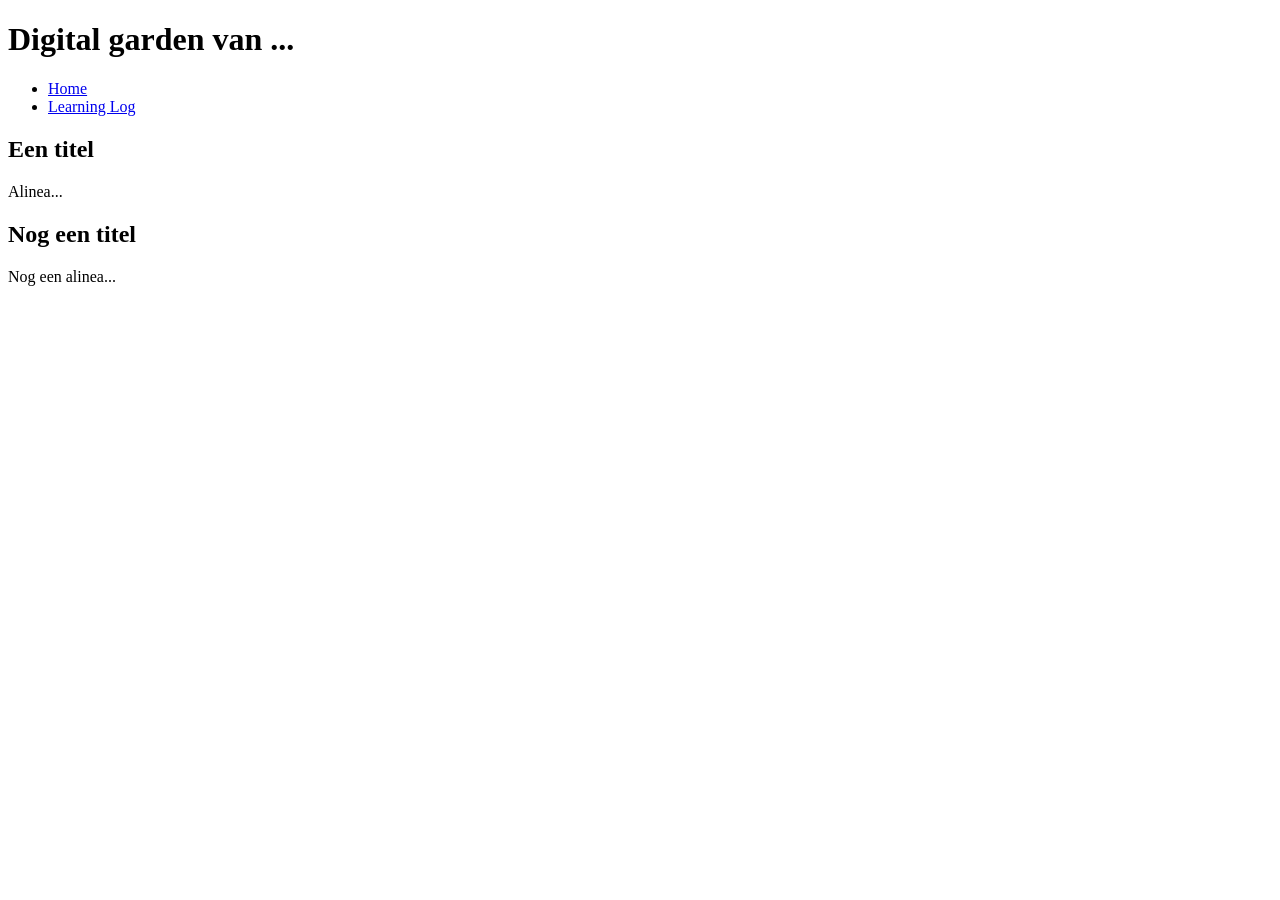
==== index.html @ ce6af3bf "in" ====
<!doctype html>
<html lang="nl">
  <head>
    <meta charset="UTF-8" />
    <meta name="viewport" content="width=device-width, initial-scale=1.0" />
    <meta name="author" content="jouw naam" />
    <meta name="color-scheme" content="dark light" />

    <title>Digital garden van Maroua</title>
    <link rel="stylesheet" href="./css/normal.css" />

    <!-- Voeg jouw eigen domein toe in data-page -->
    <script
      data-page="https://example.com"
      src="./scripts/main.js"
      defer
    ></script>
  </head>
  <body>
    <header>
      <h1>Digital garden van ...</h1>
      <nav>
        <ul>
          <li><a href="index.html">Home</a></li>
          <li><a href="https://github.com/account/repo">Learning Log</a></li>
        </ul>
      </nav>
    </header>

    <main>
      <article>
        <h2>Een titel</h2>

        <p>Alinea...</p>
      </article>

      <article>
        <h2>Nog een titel</h2>

        <p>Nog een alinea...</p>
      </article>
    </main>

    <footer></footer>
  </body>
</html>
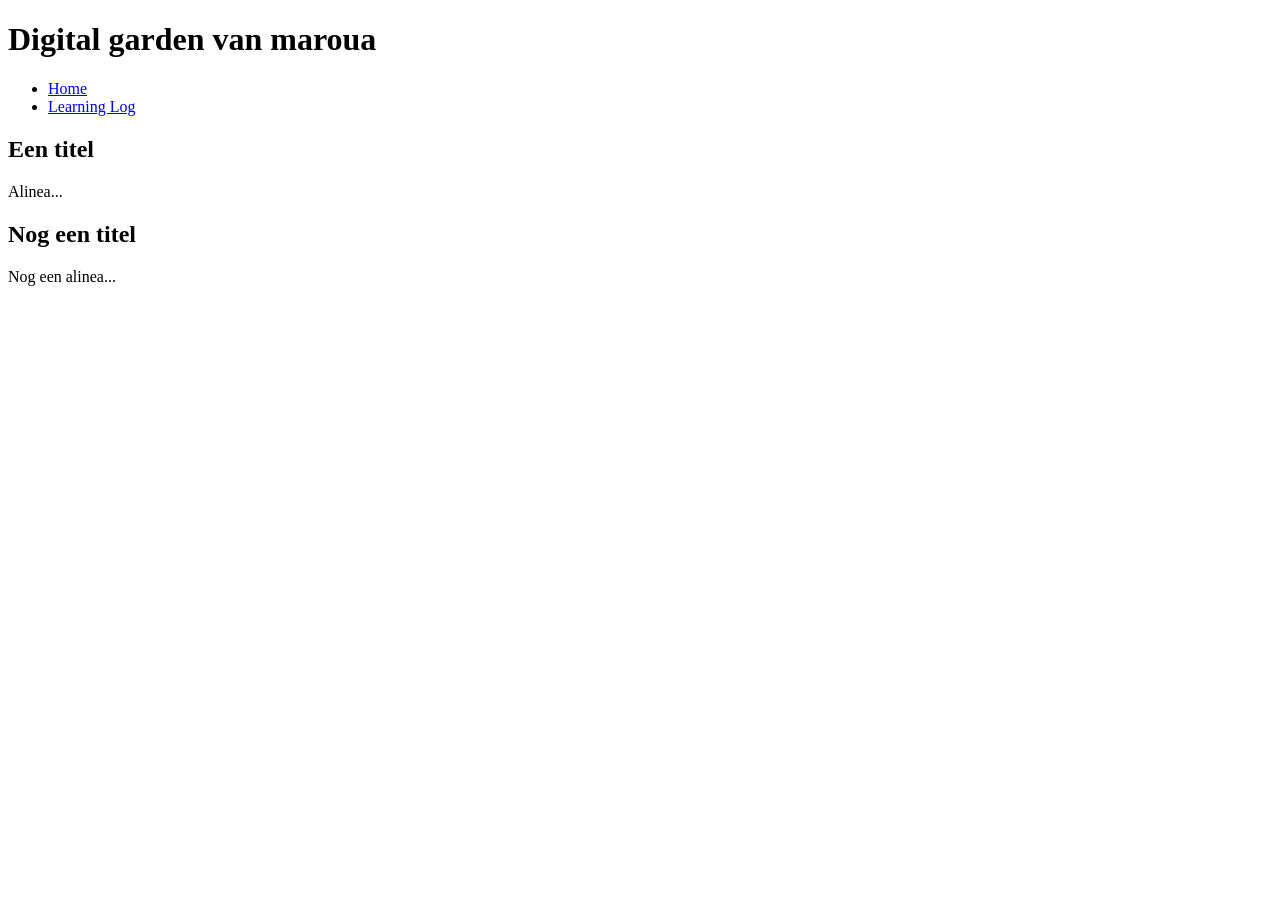
==== commit dd425193: "naam wijzigen" ====
--- a/index.html
+++ b/index.html
@@ -6,7 +6,7 @@
     <meta name="author" content="jouw naam" />
     <meta name="color-scheme" content="dark light" />
 
-    <title>Digital garden van Maroua</title>
+    <title>Digital garden van maroua</title>
     <link rel="stylesheet" href="./css/normal.css" />
 
     <!-- Voeg jouw eigen domein toe in data-page -->
@@ -18,7 +18,7 @@
   </head>
   <body>
     <header>
-      <h1>Digital garden van ...</h1>
+      <h1>Digital garden van maroua</h1>
       <nav>
         <ul>
           <li><a href="index.html">Home</a></li>
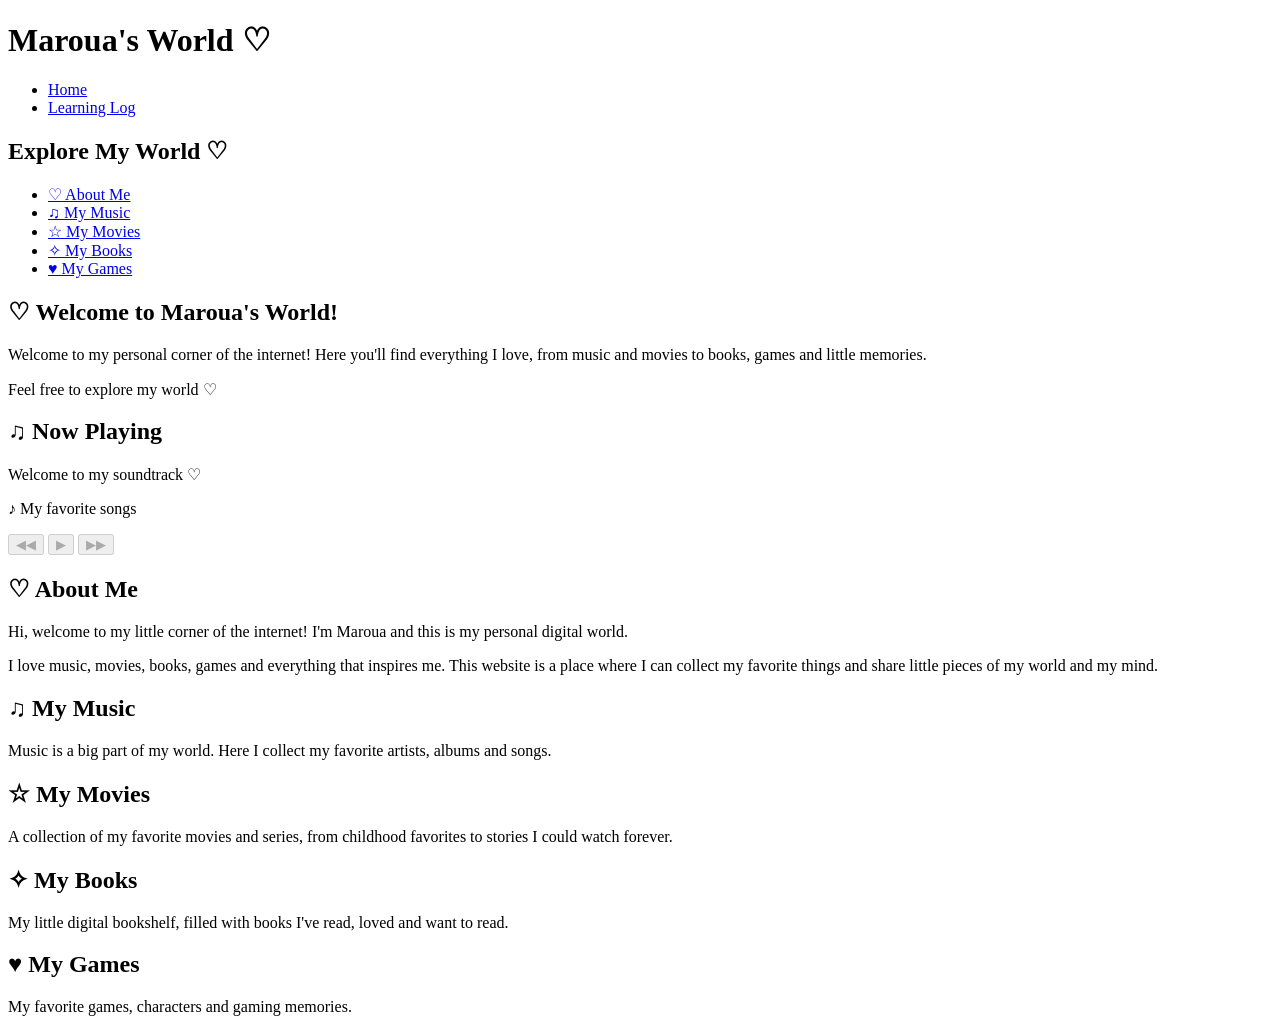
==== commit f812170d: "Idee wijziging en html gemaakt f" ====
--- a/index.html
+++ b/index.html
@@ -3,10 +3,10 @@
   <head>
     <meta charset="UTF-8" />
     <meta name="viewport" content="width=device-width, initial-scale=1.0" />
-    <meta name="author" content="jouw naam" />
+    <meta name="author" content="Maroua" />
     <meta name="color-scheme" content="dark light" />
 
-    <title>Digital garden van maroua</title>
+    <title>Maroua's World ♡</title>
     <link rel="stylesheet" href="./css/normal.css" />
 
     <!-- Voeg jouw eigen domein toe in data-page -->
@@ -18,7 +18,7 @@
   </head>
   <body>
     <header>
-      <h1>Digital garden van maroua</h1>
+      <h1>Maroua's World ♡</h1>
       <nav>
         <ul>
           <li><a href="index.html">Home</a></li>
@@ -28,17 +28,86 @@
     </header>
 
     <main>
-      <article>
-        <h2>Een titel</h2>
+      <nav class="desktop-menu" aria-label="Ontdek mijn wereld">
+        <h2>Explore My World ♡</h2>
 
-        <p>Alinea...</p>
-      </article>
+        <ul>
+          <li><a href="#about">♡ About Me</a></li>
+          <li><a href="#music">♫ My Music</a></li>
+          <li><a href="#movies">☆ My Movies</a></li>
+          <li><a href="#books">✧ My Books</a></li>
+          <li><a href="#games">♥ My Games</a></li>
+        </ul>
+      </nav>
+      <section class="welcome-window">
+        <h2>♡ Welcome to Maroua's World!</h2>
 
-      <article>
-        <h2>Nog een titel</h2>
+        <p>
+          Welcome to my personal corner of the internet! Here you'll find
+          everything I love, from music and movies to books, games and little
+          memories.
+        </p>
 
-        <p>Nog een alinea...</p>
-      </article>
+        <p>Feel free to explore my world ♡</p>
+      </section>
+
+      <section class="music-window">
+        <h2>♫ Now Playing</h2>
+
+        <p>Welcome to my soundtrack ♡</p>
+
+        <div class="music-player">
+          <p>♪ My favorite songs</p>
+
+          <div class="player-controls">
+            <button type="button" disabled>◀◀</button>
+            <button type="button" disabled>▶</button>
+            <button type="button" disabled>▶▶</button>
+          </div>
+        </div>
+      </section>
+      <section id="about" class="about-window">
+        <h2>♡ About Me</h2>
+
+        <p>
+          Hi, welcome to my little corner of the internet! I'm Maroua and this
+          is my personal digital world.
+        </p>
+
+        <p>
+          I love music, movies, books, games and everything that inspires me.
+          This website is a place where I can collect my favorite things and
+          share little pieces of my world and my mind.
+        </p>
+      </section>
+      <section id="music" class="content-window">
+        <h2>♫ My Music</h2>
+        <p>
+          Music is a big part of my world. Here I collect my favorite artists,
+          albums and songs.
+        </p>
+      </section>
+
+      <section id="movies" class="content-window">
+        <h2>☆ My Movies</h2>
+        <p>
+          A collection of my favorite movies and series, from childhood
+          favorites to stories I could watch forever.
+        </p>
+      </section>
+
+      <section id="books" class="content-window">
+        <h2>✧ My Books</h2>
+        <p>
+          My little digital bookshelf, filled with books I've read, loved and
+          want to read.
+        </p>
+      </section>
+
+      <section id="games" class="content-window">
+        <h2>♥ My Games</h2>
+        <p>My favorite games, characters and gaming memories.</p>
+      </section>
     </main>
 
     <footer></footer>
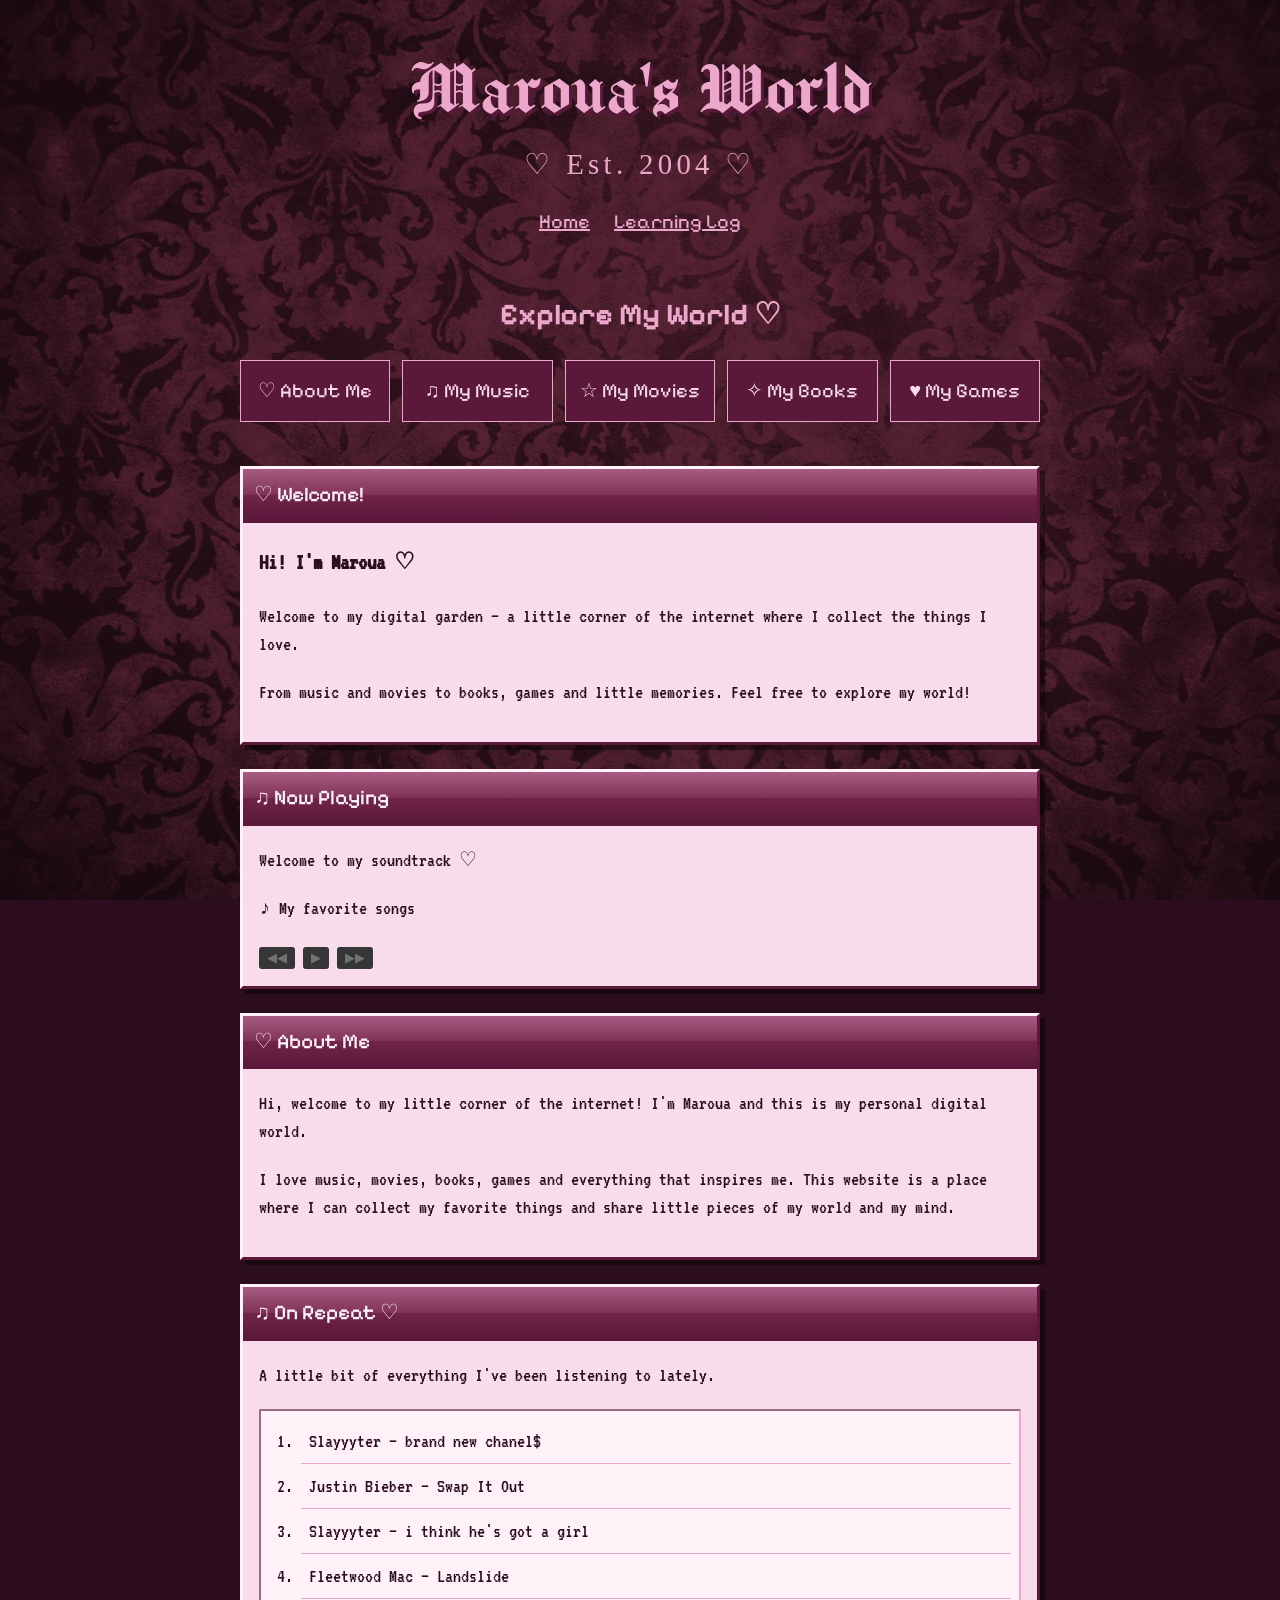
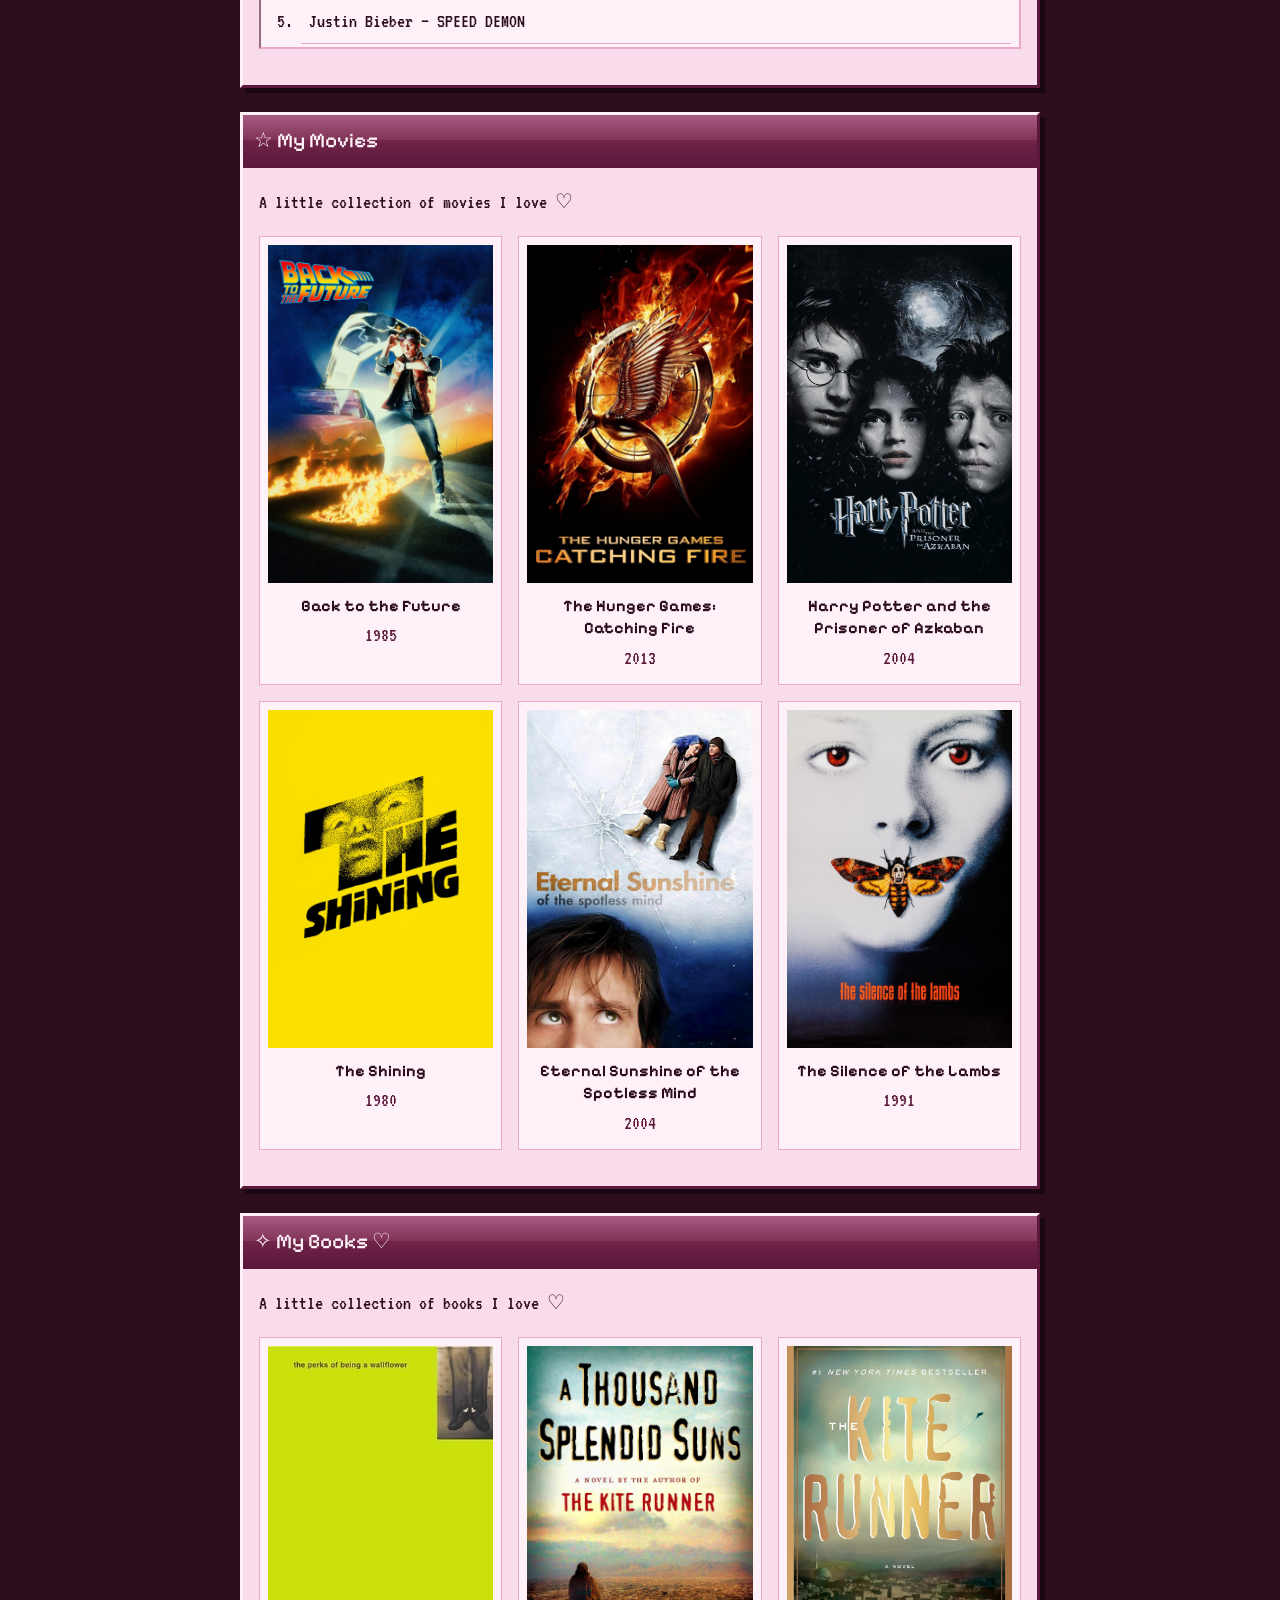
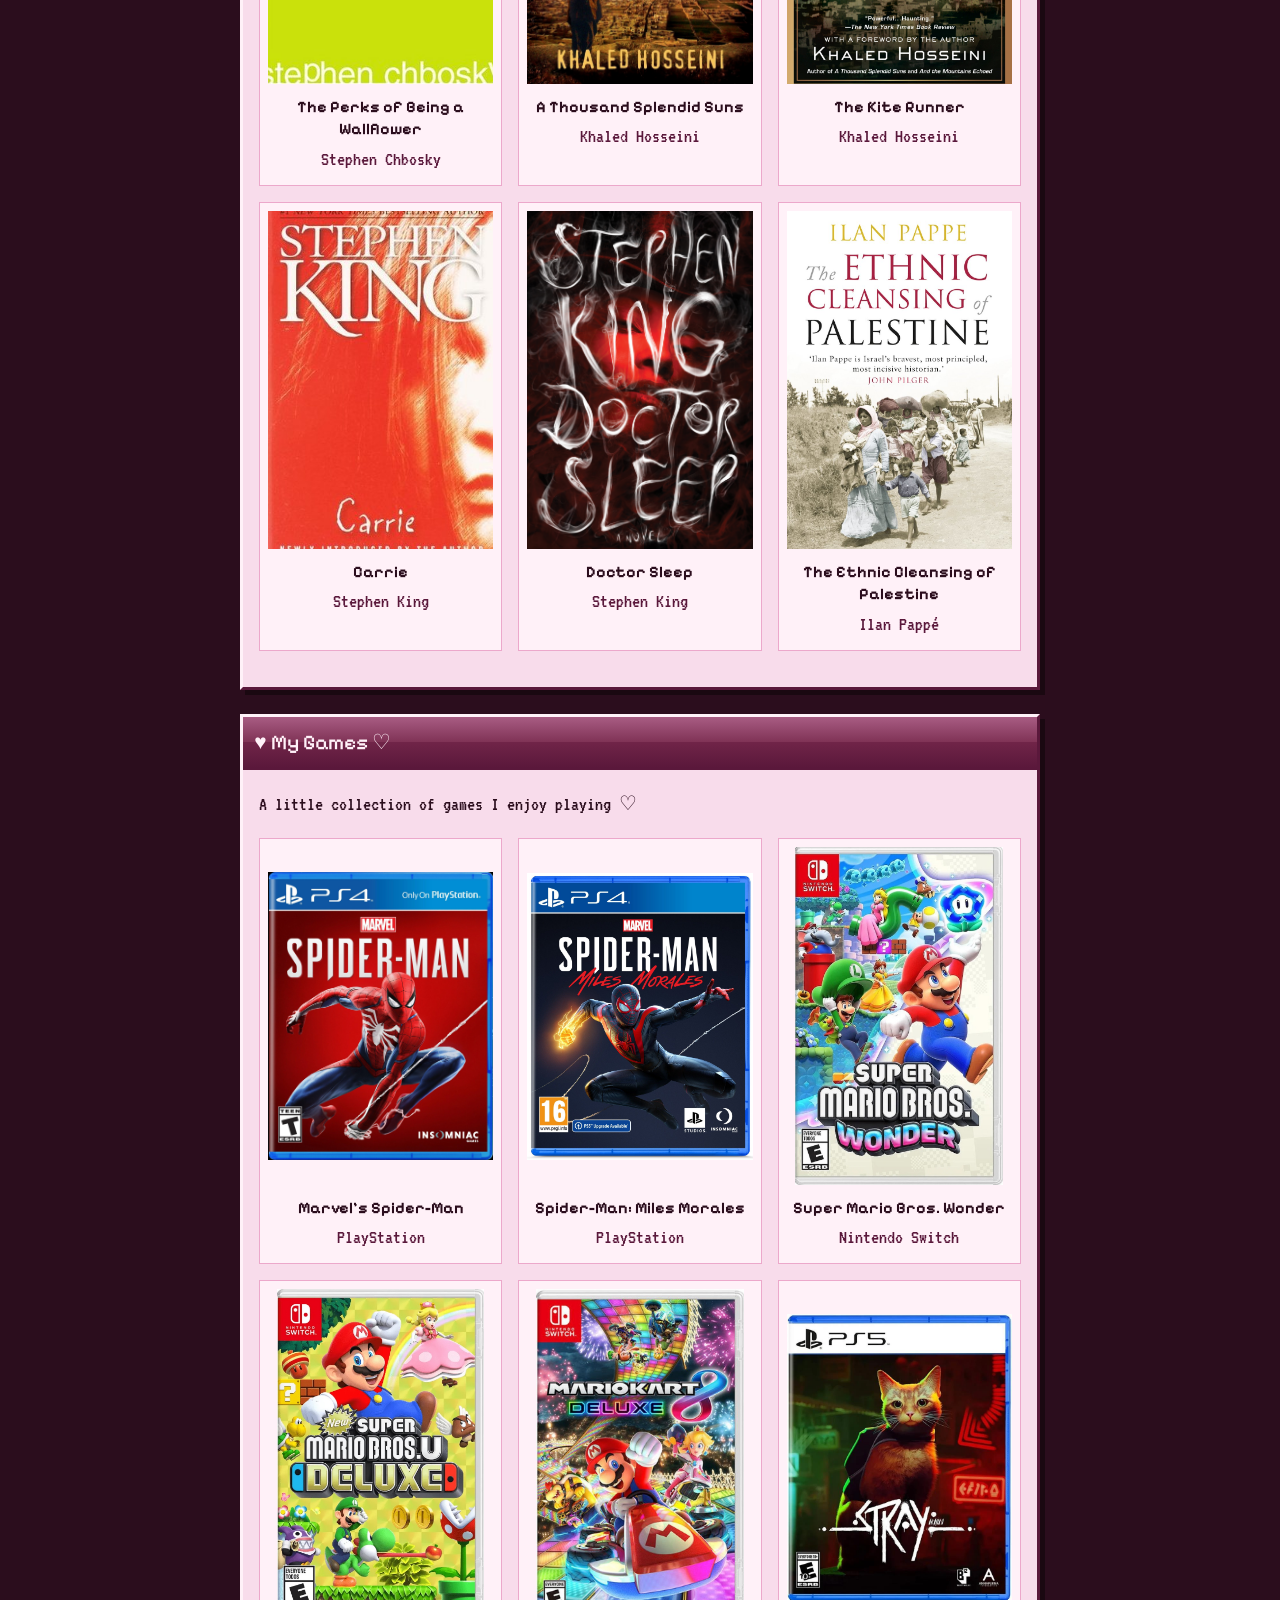
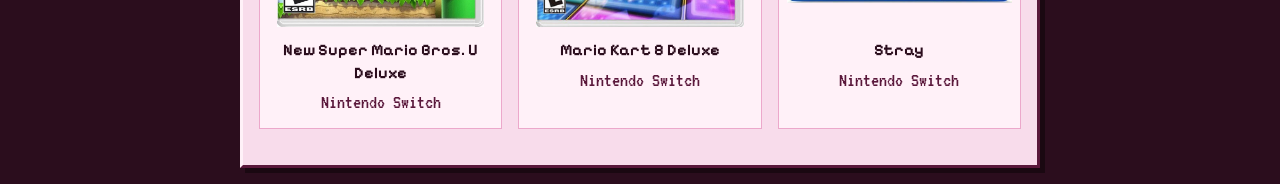
==== commit 9e97efe9: "eerste versie website" ====
--- a/index.html
+++ b/index.html
@@ -1,5 +1,5 @@
 <!doctype html>
-<html lang="nl">
+<html lang="en">
   <head>
     <meta charset="UTF-8" />
     <meta name="viewport" content="width=device-width, initial-scale=1.0" />
@@ -11,24 +11,30 @@
 
     <!-- Voeg jouw eigen domein toe in data-page -->
     <script
-      data-page="https://example.com"
+      data-page="https://marouasworld.nl"
       src="./scripts/main.js"
       defer
     ></script>
   </head>
   <body>
     <header>
-      <h1>Maroua's World ♡</h1>
+      <h1>Maroua's World</h1>
+      <p class="subtitle">♡ Est. 2004 ♡</p>
+
       <nav>
         <ul>
           <li><a href="index.html">Home</a></li>
-          <li><a href="https://github.com/account/repo">Learning Log</a></li>
+          <li>
+            <a href="https://github.com/marouaamenchar/marouasworld#readme"
+              >Learning Log</a
+            >
+          </li>
         </ul>
       </nav>
     </header>
 
     <main>
-      <nav class="desktop-menu" aria-label="Ontdek mijn wereld">
+      <nav class="desktop-menu" aria-label="Explore my world">
         <h2>Explore My World ♡</h2>
 
         <ul>
@@ -40,15 +46,21 @@
         </ul>
       </nav>
       <section class="welcome-window">
-        <h2>♡ Welcome to Maroua's World!</h2>
-
-        <p>
-          Welcome to my personal corner of the internet! Here you'll find
-          everything I love, from music and movies to books, games and little
-          memories.
-        </p>
-
-        <p>Feel free to explore my world ♡</p>
+        <h2>♡ Welcome!</h2>
+
+        <div class="welcome-content">
+          <div class="welcome-text">
+            <h3>Hi! I'm Maroua ♡</h3>
+            <p>
+              Welcome to my digital garden — a little corner of the internet
+              where I collect the things I love.
+            </p>
+            <p>
+              From music and movies to books, games and little memories. Feel
+              free to explore my world!
+            </p>
+          </div>
+        </div>
       </section>
 
       <section class="music-window">
@@ -81,32 +93,203 @@
         </p>
       </section>
       <section id="music" class="content-window">
-        <h2>♫ My Music</h2>
-        <p>
-          Music is a big part of my world. Here I collect my favorite artists,
-          albums and songs.
-        </p>
+        <h2>♫ On Repeat ♡</h2>
+        <p>A little bit of everything I've been listening to lately.</p>
+
+        <ol class="playlist">
+          <li>Slayyyter – brand new chanel$</li>
+          <li>Justin Bieber – Swap It Out</li>
+          <li>Slayyyter – i think he's got a girl</li>
+          <li>Fleetwood Mac – Landslide</li>
+          <li>Justin Bieber – SPEED DEMON</li>
+          <li>Kelly Clarkson – Breakaway</li>
+          <li>Lizzy McAlpine – Pushing It Down and Praying</li>
+          <li>Ethel Cain – Sun Bleached Flies</li>
+          <li>Olivia Rodrigo – Can't Catch Me Now</li>
+          <li>Radiohead – No Surprises</li>
+          <li>The Neighbourhood – R.I.P. 2 My Youth</li>
+          <li>Ethel Cain – Fuck Me Eyes</li>
+          <li>Chase Atlantic – Falling</li>
+          <li>Saint Levant – Do You Love Me?</li>
+          <li>Ethel Cain – Strangers</li>
+        </ol>
       </section>
 
       <section id="movies" class="content-window">
         <h2>☆ My Movies</h2>
-        <p>
-          A collection of my favorite movies and series, from childhood
-          favorites to stories I could watch forever.
-        </p>
+        <p>A little collection of movies I love ♡</p>
+
+        <ul class="collection-grid">
+          <li>
+            <img
+              src="./images/movies/back-to-the-future.jpg"
+              alt="Back to the Future movie poster"
+            />
+            <h3>Back to the Future</h3>
+            <p>1985</p>
+          </li>
+
+          <li>
+            <img
+              src="./images/movies/catching-fire.jpg"
+              alt="The Hunger Games: Catching Fire movie poster"
+            />
+            <h3>The Hunger Games: Catching Fire</h3>
+            <p>2013</p>
+          </li>
+
+          <li>
+            <img
+              src="./images/movies/prisoner-of-azkaban.jpg"
+              alt="Harry Potter and the Prisoner of Azkaban movie poster"
+            />
+            <h3>Harry Potter and the Prisoner of Azkaban</h3>
+            <p>2004</p>
+          </li>
+
+          <li>
+            <img
+              src="./images/movies/the-shining.jpg"
+              alt="The Shining movie poster"
+            />
+            <h3>The Shining</h3>
+            <p>1980</p>
+          </li>
+
+          <li>
+            <img
+              src="./images/movies/eternal-sunshine.jpg"
+              alt="Eternal Sunshine of the Spotless Mind movie poster"
+            />
+            <h3>Eternal Sunshine of the Spotless Mind</h3>
+            <p>2004</p>
+          </li>
+
+          <li>
+            <img
+              src="./images/movies/silence-of-the-lambs.jpg"
+              alt="The Silence of the Lambs movie poster"
+            />
+            <h3>The Silence of the Lambs</h3>
+            <p>1991</p>
+          </li>
+        </ul>
       </section>
 
       <section id="books" class="content-window">
-        <h2>✧ My Books</h2>
-        <p>
-          My little digital bookshelf, filled with books I've read, loved and
-          want to read.
-        </p>
+        <h2>✧ My Books ♡</h2>
+        <p>A little collection of books I love ♡</p>
+
+        <ul class="collection-grid">
+          <li>
+            <img
+              src="./images/books/the-perks-of-being-a-wallflower.jpg"
+              alt="Book cover of The Perks of Being a Wallflower"
+            />
+            <h3>The Perks of Being a Wallflower</h3>
+            <p>Stephen Chbosky</p>
+          </li>
+
+          <li>
+            <img
+              src="./images/books/a-thousand-splendid-suns.jpg"
+              alt="Book cover of A Thousand Splendid Suns"
+            />
+            <h3>A Thousand Splendid Suns</h3>
+            <p>Khaled Hosseini</p>
+          </li>
+
+          <li>
+            <img
+              src="./images/books/the-kite-runner.jpg"
+              alt="Book cover of The Kite Runner"
+            />
+            <h3>The Kite Runner</h3>
+            <p>Khaled Hosseini</p>
+          </li>
+
+          <li>
+            <img src="./images/books/carrie.jpg" alt="Book cover of Carrie" />
+            <h3>Carrie</h3>
+            <p>Stephen King</p>
+          </li>
+
+          <li>
+            <img
+              src="./images/books/doctor-sleep.jpg"
+              alt="Book cover of Doctor Sleep"
+            />
+            <h3>Doctor Sleep</h3>
+            <p>Stephen King</p>
+          </li>
+
+          <li>
+            <img
+              src="./images/books/the-ethnic-cleansing-of-palestine.jpg"
+              alt="Book cover of The Ethnic Cleansing of Palestine"
+            />
+            <h3>The Ethnic Cleansing of Palestine</h3>
+            <p>Ilan Pappé</p>
+          </li>
+        </ul>
       </section>
 
       <section id="games" class="content-window">
-        <h2>♥ My Games</h2>
-        <p>My favorite games, characters and gaming memories.</p>
+        <h2>♥ My Games ♡</h2>
+        <p>A little collection of games I enjoy playing ♡</p>
+
+        <ul class="collection-grid">
+          <li>
+            <img
+              src="./images/games/spider-man.jpg"
+              alt="Marvel's Spider-Man game cover"
+            />
+            <h3>Marvel's Spider-Man</h3>
+            <p>PlayStation</p>
+          </li>
+
+          <li>
+            <img
+              src="./images/games/spider-man-miles-morales.jpg"
+              alt="Spider-Man Miles Morales game cover"
+            />
+            <h3>Spider-Man: Miles Morales</h3>
+            <p>PlayStation</p>
+          </li>
+
+          <li>
+            <img
+              src="./images/games/mario-wonder.jpg"
+              alt="Super Mario Bros. Wonder game cover"
+            />
+            <h3>Super Mario Bros. Wonder</h3>
+            <p>Nintendo Switch</p>
+          </li>
+
+          <li>
+            <img
+              src="./images/games/mario-deluxe.jpg"
+              alt="New Super Mario Bros. U Deluxe game cover"
+            />
+            <h3>New Super Mario Bros. U Deluxe</h3>
+            <p>Nintendo Switch</p>
+          </li>
+
+          <li>
+            <img
+              src="./images/games/mario-kart.jpg"
+              alt="Mario Kart 8 Deluxe game cover"
+            />
+            <h3>Mario Kart 8 Deluxe</h3>
+            <p>Nintendo Switch</p>
+          </li>
+
+          <li>
+            <img src="./images/games/stray.jpg" alt="Stray game cover" />
+            <h3>Stray</h3>
+            <p>Nintendo Switch</p>
+          </li>
+        </ul>
       </section>
     </main>
 
--- a/css/normal.css
+++ b/css/normal.css
@@ -0,0 +1,294 @@
+/**************************
+* MARK: Fonts
+**************************/
+
+@import url("https://fonts.googleapis.com/css2?family=Manufacturing+Consent&family=Imperial+Script&family=Pixelify+Sans&family=VT323&display=swap");
+
+@font-face {
+  font-family: "Comic Relief";
+  src: url(../fonts/ComicRelief-Regular.woff2);
+  font-weight: 400;
+  font-style: normal;
+}
+
+/**************************
+* MARK: Custom properties
+**************************/
+
+:root {
+  color-scheme: dark;
+
+  --background: #2b0d1d;
+  --burgundy: #5a183b;
+  --pink: #eca8cb;
+  --light-pink: #f8dceb;
+  --cream: #fff1f8;
+}
+
+/**************************
+* MARK: Algemene Styling
+**************************/
+
+*,
+*::after,
+*::before {
+  box-sizing: border-box;
+}
+
+img {
+  max-width: 100%;
+}
+
+body {
+  font-family: "VT323", monospace;
+  font-size: 1.25rem;
+  line-height: 1.4;
+  background-color: var(--background);
+  color: var(--cream);
+  margin: 0;
+  padding: 1rem;
+  min-height: 100vh;
+}
+
+a {
+  color: var(--pink);
+}
+
+/**************************
+* MARK: Header
+**************************/
+
+header {
+  text-align: center;
+  margin-bottom: 2rem;
+}
+
+header h1 {
+  font-family: "Manufacturing Consent", serif;
+  font-weight: 400;
+  font-size: clamp(2.5rem, 8vw, 5rem);
+  color: var(--pink);
+  text-shadow: 3px 3px 0 var(--burgundy);
+  margin: 1rem 0 0;
+}
+
+header h1 span {
+  font-family: system-ui, sans-serif;
+  font-size: 0.7em;
+}
+
+.subtitle {
+  font-family: Georgia, serif;
+  font-size: clamp(1.2rem, 3vw, 1.8rem);
+  letter-spacing: 0.15em;
+  color: var(--pink);
+  margin: 0 0 1.5rem;
+}
+
+header nav ul {
+  list-style: none;
+  padding: 0;
+  display: flex;
+  justify-content: center;
+  gap: 1.5rem;
+}
+
+/**************************
+* MARK: Footer
+**************************/
+
+footer {
+}
+
+/**************************
+* MARK: Main
+**************************/
+
+main {
+  max-width: 30em;
+  margin-inline: auto;
+  display: grid;
+  gap: 1.5rem;
+}
+
+/**************************
+* MARK: Section ...
+**************************/
+
+main > section {
+  background-color: var(--light-pink);
+  color: var(--background);
+
+  border: 3px solid;
+  border-top-color: var(--cream);
+  border-left-color: var(--cream);
+  border-right-color: var(--burgundy);
+  border-bottom-color: var(--burgundy);
+
+  box-shadow: 5px 5px 0 rgba(0, 0, 0, 0.4);
+  padding: 1rem;
+}
+
+main > section h2 {
+  background: linear-gradient(
+    to bottom,
+    #a85c83 0%,
+    #803356 49%,
+    #702448 50%,
+    #5a183b 100%
+  );
+
+  color: var(--cream);
+  font-size: 1.3rem;
+  margin: -1rem -1rem 1rem;
+  padding: 0.7rem;
+  border-bottom: 2px solid var(--burgundy);
+}
+/**************************
+* MARK: Desktop menu
+**************************/
+
+.desktop-menu h2 {
+  text-align: center;
+  color: var(--pink);
+}
+
+.desktop-menu ul {
+  list-style: none;
+  padding: 0;
+  display: grid;
+  grid-template-columns: repeat(2, 1fr);
+  gap: 0.75rem;
+}
+
+.desktop-menu li:last-child {
+  grid-column: 1 / -1;
+}
+
+.desktop-menu a {
+  display: flex;
+  align-items: center;
+  justify-content: center;
+  height: 100%;
+  box-sizing: border-box;
+  background-color: var(--burgundy);
+  border: 1px solid var(--pink);
+  padding: 1rem 0.5rem;
+  text-align: center;
+  text-decoration: none;
+  color: var(--light-pink);
+}
+
+.desktop-menu a:hover,
+.desktop-menu a:focus-visible {
+  background-color: var(--pink);
+  color: var(--background);
+}
+
+/**************************
+* MARK: Typography
+**************************/
+
+h2,
+nav,
+button {
+  font-family: "Pixelify Sans", sans-serif;
+}
+
+main > section h2 {
+  font-size: 1.3rem;
+  font-weight: 500;
+}
+
+body {
+  background-image:
+    linear-gradient(rgba(43, 13, 29, 0.4), rgba(43, 13, 29, 0.4)),
+    url("../images/background.jpg");
+
+  background-size: cover;
+  background-position: center;
+  background-repeat: no-repeat;
+  background-attachment: fixed;
+}
+@media (min-width: 900px) {
+  main {
+    max-width: 50rem;
+  }
+
+  .desktop-menu ul {
+    grid-template-columns: repeat(5, 1fr);
+  }
+
+  .desktop-menu li:last-child {
+    grid-column: auto;
+  }
+}
+/**************************
+* MARK: Playlist
+**************************/
+
+.playlist {
+  max-height: 15rem;
+  overflow-y: auto;
+  background-color: var(--cream);
+  border: 2px inset var(--pink);
+  padding: 0.5rem 0.5rem 0.5rem 2.5rem;
+  scrollbar-color: var(--burgundy) var(--light-pink);
+  scrollbar-width: thin;
+}
+
+.playlist li {
+  padding: 0.5rem;
+  border-bottom: 1px solid var(--pink);
+}
+
+.playlist li:hover {
+  background-color: var(--pink);
+}
+
+/**************************
+* MARK: Collections
+**************************/
+
+.collection-grid {
+  list-style: none;
+  padding: 0;
+  display: grid;
+  grid-template-columns: repeat(2, 1fr);
+  gap: 1rem;
+}
+
+.collection-grid li {
+  background-color: var(--cream);
+  border: 1px solid var(--pink);
+  padding: 0.5rem;
+  text-align: center;
+}
+
+.collection-grid img {
+  width: 100%;
+  aspect-ratio: 2 / 3;
+  object-fit: cover;
+  display: block;
+}
+
+.collection-grid h3 {
+  font-family: "Pixelify Sans", sans-serif;
+  font-size: 1rem;
+  margin: 0.75rem 0 0;
+}
+
+.collection-grid p {
+  margin: 0.25rem 0;
+  color: var(--burgundy);
+}
+
+#games .collection-grid img {
+  object-fit: contain;
+}
+
+@media (min-width: 768px) {
+  .collection-grid {
+    grid-template-columns: repeat(3, 1fr);
+  }
+}
